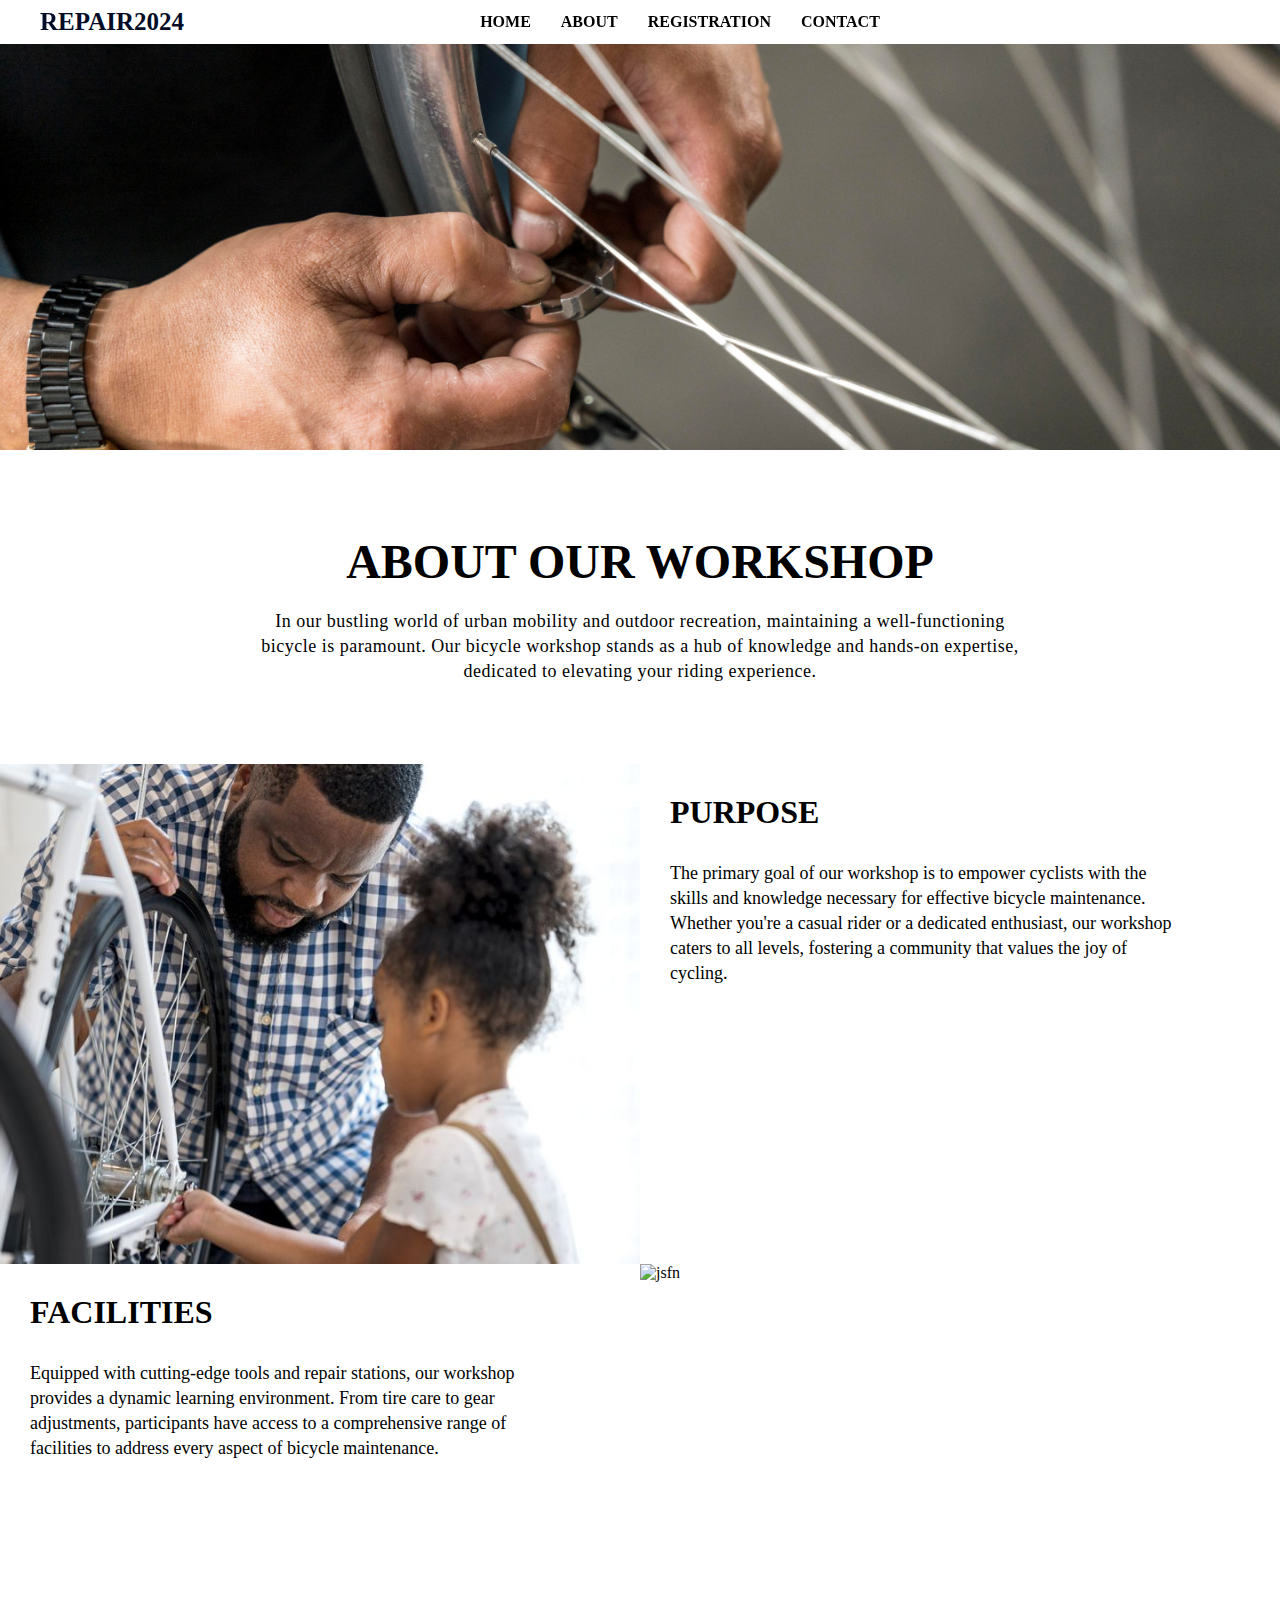
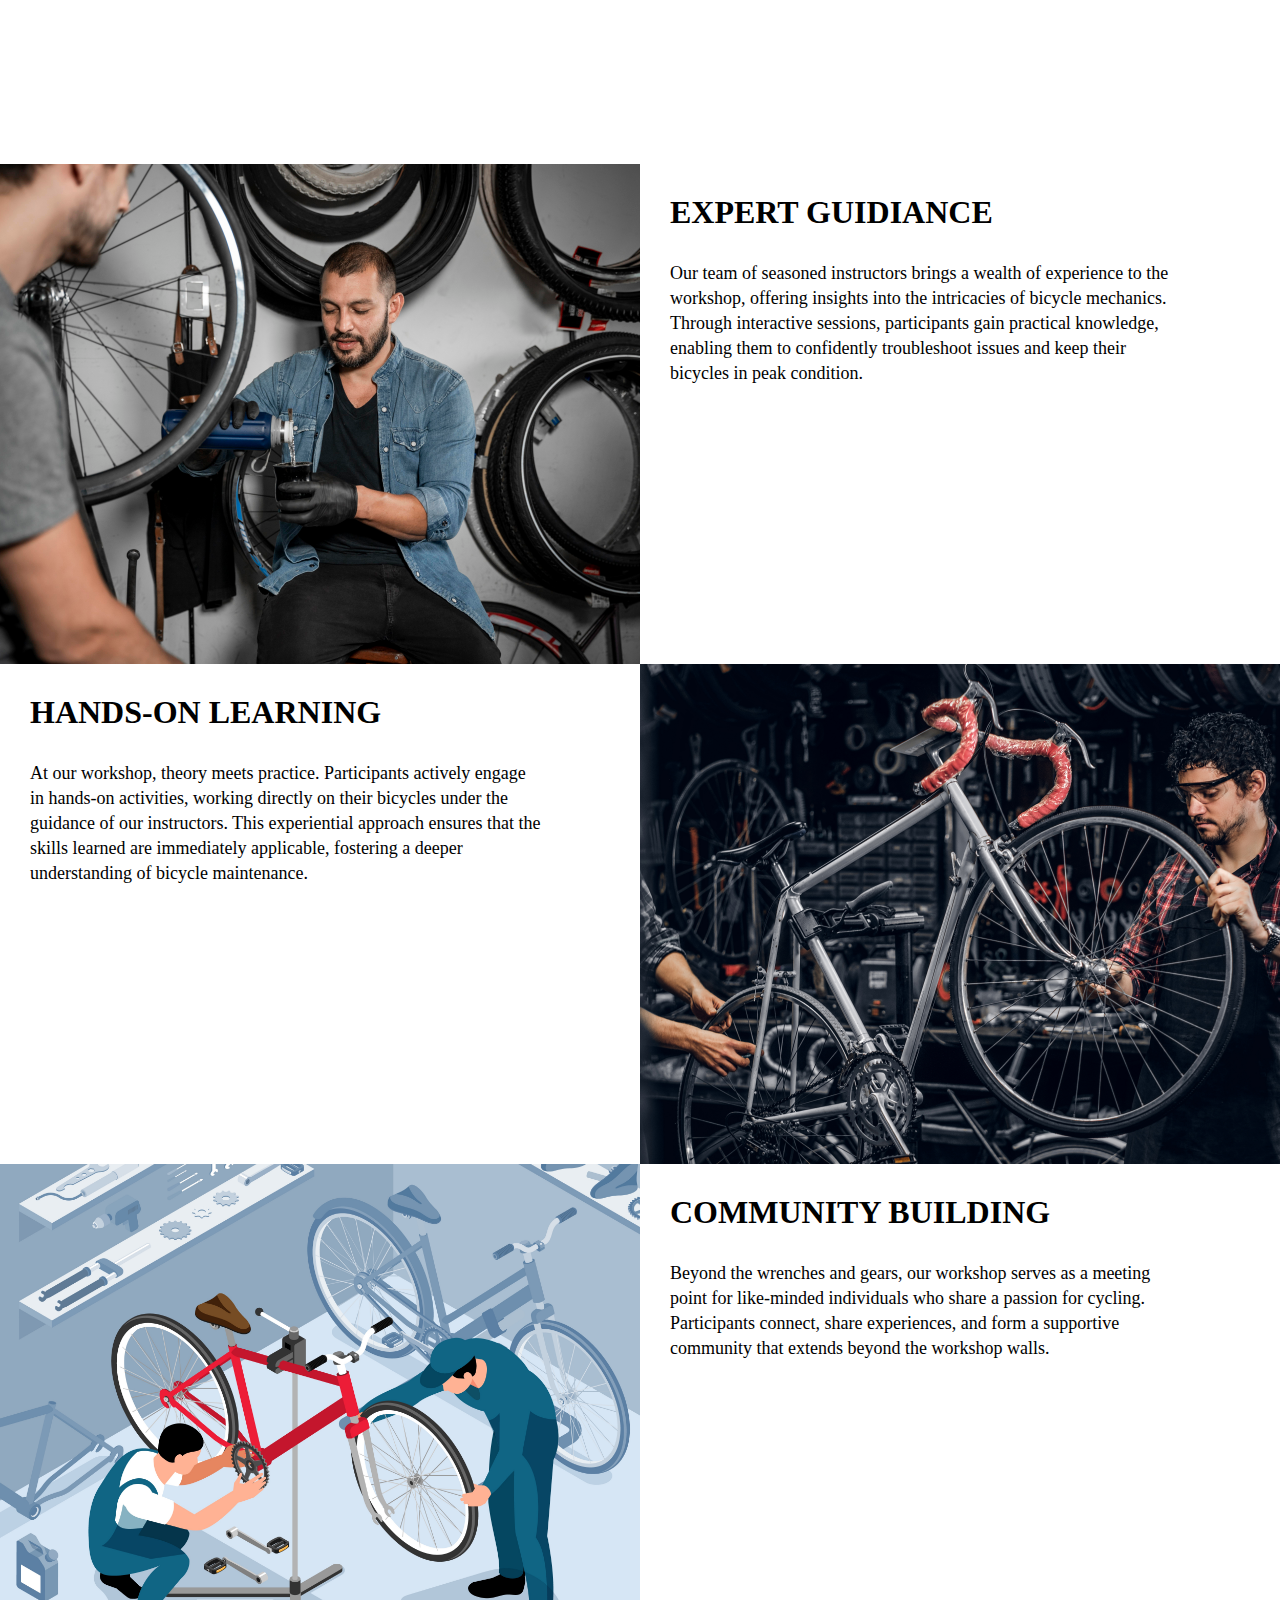
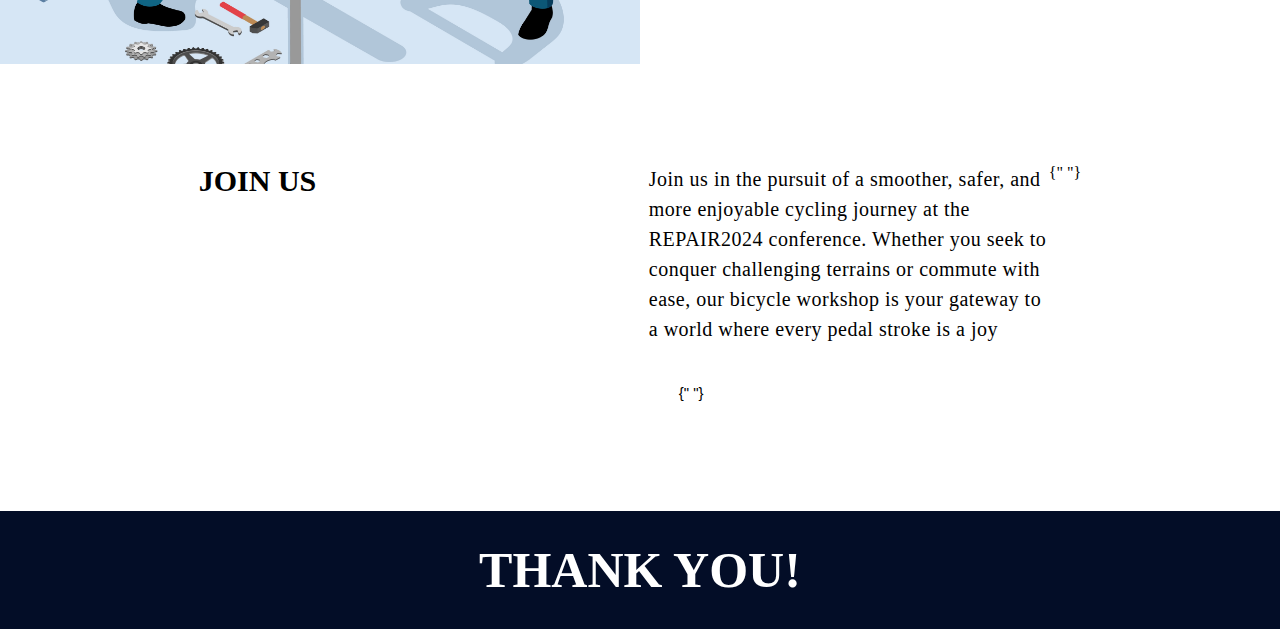
==== about.html @ 2e781964 "first commit" ====
<!DOCTYPE html>
<html lang="en">
  <head>
    <meta
      name="viewport"
      content="width=device-width, initial-scale=1, maximum-scale=1"
    />
    <title>BabzFashion</title>

    <link rel="stylesheet" href="about.css" />
    <link rel="stylesheet" href="style.css" />

    <link
      rel="stylesheet"
      href="https://cdnjs.cloudflare.com/ajax/libs/font-awesome/6.2.0/css/all.min.css"
      integrity="sha512-xh6O/CkQoPOWDdYTDqeRdPCVd1SpvCA9XXcUnZS2FmJNp1coAFzvtCN9BmamE+4aHK8yyUHUSCcJHgXloTyT2A=="
      crossorigin="anonymous"
      referrerpolicy="no-referrer"
    />
  </head>
  <body>
    <!-- Design a page with general information, description and images for the organized workkshop
   and its facilities -->
    <div class="about">
      <div class="navbar">
        <div id="titleTab">
          <h3 id="brand-name"><span id="letterB">R</span>EPAIR2024</h3>
          <i id="crown" class="fa-solid fa-screwdriver-wrench"></i>
        </div>

        <ul id="navbar">
          <li><a href="index.html" id="linkTag"> Home </a></li>
          <li><a href="about.html" id="linkTag"> About </a></li>
          <li><a  id="linkTag"> Registration </a></li>
          <li><a id="linkTag"> Contact </a></li>
        </ul>

        <div id="navigation">
          <i id="bars" class="fa-solid fa-bars"></i>
          <i id="bicycle" class="fa-solid fa-bicycle"></i>
        </div>
      </div>

      <div class="firstSession">
        <img
          class="firstImage"
          src="images/new images/close-up-bike-creation-workshop.jpg"
          alt="rfa"
        />

        <div class="infoNoteContainer">
          <div class="infoNote">
            <h3>ABOUT OUR WORKSHOP</h3>
            <p>
              In our bustling world of urban mobility and outdoor recreation,
              maintaining a well-functioning bicycle is paramount. Our bicycle
              workshop stands as a hub of knowledge and hands-on expertise,
              dedicated to elevating your riding experience.
            </p>
          </div>
        </div>

        <div class="authorsInfoSession">
          <div class="partOne">
            <img
              class="secondImage"
              src="images/new images/african-father-and-daughter-are-fixed-a-bicycle-royalty-free-image-1629299037.jpg"
              alt="jsfn"
            />
            <div class="note">
              <h3>PURPOSE</h3>
              <p>
                The primary goal of our workshop is to empower cyclists with the
                skills and knowledge necessary for effective bicycle
                maintenance. Whether you're a casual rider or a dedicated
                enthusiast, our workshop caters to all levels, fostering a
                community that values the joy of cycling.
              </p>
            </div>
          </div>

          <div class="partOne partTwo">
            <div class="note">
              <h3>FACILITIES</h3>
              <p>
                Equipped with cutting-edge tools and repair stations, our
                workshop provides a dynamic learning environment. From tire care
                to gear adjustments, participants have access to a comprehensive
                range of facilities to address every aspect of bicycle
                maintenance.
              </p>
            </div>

            <img
              class="secondImage"
              src="images//new images/mechanic-using-digital-tablet.jpg"
              alt="jsfn"
            />
          </div>

          <div class="partOne">
            <img
              class="secondImage"
              src="images/new images/man-workshop-creating-bike.jpg"
              alt="jsfn"
            />
            <div class="note">
              <h3>EXPERT GUIDIANCE</h3>
              <p>
                Our team of seasoned instructors brings a wealth of experience
                to the workshop, offering insights into the intricacies of
                bicycle mechanics. Through interactive sessions, participants
                gain practical knowledge, enabling them to confidently
                troubleshoot issues and keep their bicycles in peak condition.
              </p>
            </div>
          </div>

          <div class="partOne partTwo">
            <div class="note">
              <h3>HANDS-ON LEARNING</h3>
              <p>
                At our workshop, theory meets practice. Participants actively
                engage in hands-on activities, working directly on their
                bicycles under the guidance of our instructors. This
                experiential approach ensures that the skills learned are
                immediately applicable, fostering a deeper understanding of
                bicycle maintenance.
              </p>
            </div>

            <img
              class="secondImage"
              src="images//new images/good-teamwork-two-nice-mans-busy-bicycle-workshop-mans-are-wearing-checkered-shirts.jpg"
              alt="jsfn"
            />
          </div>

          <div class="partOne">
            <img
              class="secondImage"
              src="images/new images/2105.i105.011.S.m005.c13.isometric bicycle repair illustration.jpg"
              alt="jsfn"
            />
            <div class="note">
              <h3>COMMUNITY BUILDING</h3>
              <p>
                Beyond the wrenches and gears, our workshop serves as a meeting
                point for like-minded individuals who share a passion for
                cycling. Participants connect, share experiences, and form a
                supportive community that extends beyond the workshop walls.
              </p>
            </div>
          </div>

        </div>
      </div>

      <div class="shortNote">
        <h3>JOIN US</h3>
        <div>
          <p>
            Join us in the pursuit of a smoother, safer, and more enjoyable
            cycling journey at the REPAIR2024 conference. Whether you seek to conquer challenging terrains or
            commute with ease, our bicycle workshop is your gateway to a world
            where every pedal stroke is a joy
          </p>

          <button>
            {" "}
            <!-- <Link class="linkTag" >
            {" "}
            View Services{" "}
          </Link>{" "} -->
          </button>
        </div>
        {" "}
      </div>

      <h1 id="thankYou"> THANK YOU!</h1>


      <div class="mobileNavbar">
        <div class="logo">
          <div id="titleTab">
            <a href="index.html" id="linkTag"> 
              <h3 id="brand-name"><span id="letterB">R</span>EPAIR2024</h3>
              <i id="crown" class="fa-solid fa-screwdriver-wrench"></i>
            </a>
          </div>

          <div class="xMark">
            <i class="fa-solid fa-xmark"></i>
          </div>
        </div>
        <ul>
          <li><a href="index.html" id="linkTag"> HOME </a></li>
          <li><a href="about.html" id="linkTag"> ABOUT </a></li>
          <li>REGISTRATION</li>
          <li>CONTACT</li>
        </ul>

        <a class="callNow" href="tel:+990-384-2290" id="linkTag">
          <div>
            <i class="fa-solid fa-phone" style="color: white"></i>
          </div>
          <div class="number">
            <p>Call Now</p>
            <p>+990-384-2290</p>
          </div>
        </a>
      </div>
    </div>

    <script src="script.js"></script>
  </body>
</html>
---- about.css ----
/* Third Page */

* {
  /* box-sizing: border-box; */
}

/* :root {
  --brown: rgb(165, 91, 42);
} */

:root {
  --blue: rgb(3, 13, 39);
  /* --blue: rgb(26, 12, 56); */
}

.about  {
  overflow-x: hidden;
} 

.firstSession .firstImage {
  width: 100%;
  height: 50vh;
  object-fit: cover;
  /* margin-bottom: 300px; */
  /* position: absolute; */
  /* top: 0; */
  /* left: 0; */
  
}

.about .firstSession .infoNoteContainer {
  display: flex;
  align-items: center;
  justify-content: center;
  /* margin-top: 300px; */
}

.about .firstSession .infoNote {
  width: 60vw;
  text-align: center;
  margin: 80px 0;
  color: var(--textsColor);
}

.about .firstSession .infoNote h3 {
  font-size: 3rem;
  margin-bottom: 20px;
}

.about .firstSession .infoNote p {
  line-height: 25px;
  letter-spacing: 0.5px;
  font-size: 18px;
  font-weight: 500;
}

.about .secondImage {
  width: 50vw;
  height: 500px;
  object-fit: cover;
}

.about .authorsInfoSession .partOne {
  display: flex;
}

.about .authorsInfoSession .partOne .note {
  width: 50vw;
  height: 500px;
  color: var(--textsColor);
  background-color: var(--bgfaded);
}

.about .authorsInfoSession .partOne p {
  width: 40vw;
  margin: 30px;
  font-weight: 500;
  line-height: 25px;
  font-size: 18px;
  margin-top: 20px;
}

.about .authorsInfoSession .partOne h3 {
  width: 40vw;
  font-weight: bold;
  font-size: 2rem;
  margin: 30px;
}

.about .shortNote {
  display: flex;
  margin: 100px 50px;
  color: var(--textsColor);
  justify-content: center;
}

.about .shortNote p {
  width: 400px;
  font-size: 20px;
  margin-left: 50px;
  line-height: 30px;
  letter-spacing: 0.5px;
}

.about .shortNote h3 {
  width: 400px;
  font-size: 30px;
}

.about .shortNote button {
  padding: 10px 30px;
  background-color: var(--bg);
  border: none;
  color: var(--textsColor);
  font-size: 15px;
  border-radius: 5px;
  margin-left: 50px;
  margin-top: 30px;
}

#thankYou{
  font-size: 50px;
  text-align: center;
  width: 100%;
  color: white;
  background-color: var(--blue);
  padding: 30px 0;
}

@media (max-width: 918px) {
  .about .authorsInfoSession .partOne p {
    width: 35vw;
  }
}

@media (max-width: 818px) {
  .about .firstSession .infoNote {
    width: 90vw;
  }

  .about .authorsInfoSession .partOne {
    flex-direction: column;
  }

  .about .secondImage {
    width: 100%;
    height: 500px;
    object-fit: cover;
  }

  .about .authorsInfoSession .partOne .note {
    width: 100%;
    height: auto;
    color: var(--textsColor);
    background-color: var(--bgfaded);
  }

  .about .authorsInfoSession .partOne p {
    width: 90vw;
  }

  .about .authorsInfoSession .partOne h3 {
    width: 90vw;
    font-weight: bold;
    font-size: 2rem;
    margin: 30px;
  }

  .about .authorsInfoSession .partTwo {
    flex-direction: column-reverse;
  }

  .about .shortNote {
    flex-direction: column;
  }

  .about .shortNote p {
    width: auto;
    margin-left: 0;
    margin-top: 30px;
  }

  .about .shortNote h3 {
    width: auto;
    text-align: center;
  }

  .about .shortNote button {
    margin-left: 0;
    display: flex;
  }
}

@media (max-width: 500px) {
  .about .firstSession .infoNote h3 {
    font-size: 25px;
  }

  .about .firstSession .infoNote p {
    max-width: 90vw;
  }

  .about .shortNote p {
    text-align: center;
  }

  .about .authorsInfoSession .partOne p {
    max-width: 90vw;
    text-align: center;
    margin: 0 auto;
  }

  .about .authorsInfoSession .partOne h3 {
    width: 80vw;
    font-weight: bold;
    font-size: 2rem;
    margin: 30px;
    text-align: center;
  }
}
---- style.css ----
@import url("https://fonts.googleapis.com/css2?family=Poppins:wght@300;400;500;600;700&display=swap");

* {
  box-sizing: border-box;
  margin: 0;
  padding: 0;
  /* font-family: Poppins; */
}

/* HOME PAGE */
body {
  /* overflow-x: hidden; */
  width: 100%;
  -webkit-box-sizing: border-box;
  -moz-box-sizing: border-box;
  box-sizing: border-box;
}

:root {
  --blue: rgb(3, 13, 39);
  /* --blue: rgb(26, 12, 56); */
}

.home-page .container {
  /* background: rgb(41, 26, 26); */
  /* height: 100vh; */
  max-width: 100vw;
  background-position: center;
  background-size: cover;
  display: flex;
  justify-content: space-between;
  /* overflow-x: hidden; */
}

#cart-amount {
  background-color: white;
  color: var(--blue);
  font-weight: bold;
  width: 20px;
  /* height: 25px; */
  display: flex;
  justify-content: center;
  align-items: center;
  border-radius: 100%;
  position: fixed;
  z-index: 20000;
  top: 26px;
  right: 65px;
}

.navbar {
  position: fixed;
  width: 100%;
  padding: 5px 40px;
  display: flex;
  justify-content: space-between;
  align-items: center;
  background-color: white;
  z-index: 100;
}

.navbar.sticky {
  box-shadow: 0 4px 8px 0 rgba(0, 0, 0, 0.2), 0 6px 20px 0 rgba(0, 0, 0, 0.19);
}

#navbar {
  /* padding: 15px; */
  /* background-color: black; */
  /* width: 100%; */
}

.navbar #titleTab {
  position: relative;
}

.navbar #crown {
  position: absolute;
  /* transform: translateY(-58px); */
  color: var(--blue);
  z-index: 800;
  top: -13px;
}

.navbar #brand-name {
  color: var(--blue);
  font-size: 25px;
  z-index: 400;
}

#bars {
  margin-right: -25px;
  font-size: 25px;
  color: black;
  z-index: 900;
  display: none;
}

li {
  list-style: none;
  display: inline-block;
  padding: 0 7px;
}

li a {
  text-decoration: none;
  text-transform: uppercase;
  color: var(--blue);
  font-weight: bold;
}

#navbar {
  position: absolute;
  display: flex;
  align-items: center;
  justify-content: center;
  width: 100vw;
  padding: 15px 0;
}

#navbar li {
  padding: 0 15px;
}

.brand-info {
  margin-top: 150px;
  position: absolute;
  padding: 0 40px;
}

.brand-info #bicycle {
  display: none;
}

.brand-info-text {
  margin-top: 70px;
  max-width: 30vw;
}

.brand-info-text p {
  color: var(--blue);
}

.brand-info-text h1 {
  font-size: 60px;
  color: var(--blue);
  text-shadow: 1px 1px 2px #000000;
}

#image {
  position: absolute;
  right: 0px;
  bottom: 0px;

  width: 600px;
  height: 100%;
  object-fit: cover;
}

#cart,
#bars {
  color: var(--blue);
  padding: 25px;
}

#navigation #bicycle {
  padding: 15px;
  font-size: 30px;
}

#letterB {
  position: relative;
}

#times {
  display: none;
  color: var(--blue);
  font-size: 25px;
}

#cart-added {
  position: fixed;
  top: 150px;
  right: -30vw;
  background-color: white;
  width: 300px;
  box-shadow: 0 4px 8px 0 rgba(0, 0, 0, 0.2), 0 6px 20px 0 rgba(0, 0, 0, 0.19);
  transition: 1s ease-in;
}

#cart-added.active {
  right: 10px;
  transition: 0.2s;
}

#cart-added.active.remove {
  right: -30vw;
}
#cart-added #item-added {
  display: flex;
  padding: 25px 60px;
}

#check-icon {
  color: green;
  margin-right: 15px;
}

#cart-added #hr {
  width: 0;
  height: 5px;
  background-color: green;
  padding: 0;
  transition: 0.3s ease;
}

#cart-added #hr.active {
  width: 300px;
}

.mobileNavbar {
  /* position: absolute;
    bottom: 100px; */
  display: none;
}

.hi {
  margin-top: 100px;
}

#linkTag{
  text-decoration: none;
  color: unset;
}
/* HOME PAGE */
@media (max-width: 1000px) {
  .brand-info-text h1 {
    font-size: 50px;
  }

  #image {
       width: 60%;
    /* height: 50%; */
    object-fit: cover;
  }
}

@media (max-width: 860px) {
  #navbar {
    display: none;
  }

  #image {
    position: absolute;
    right: 0px;
    bottom: 0px;

    width: 100%;
    height: 50%;
    object-fit: cover;
  }

  .brand-info {
    margin-top: 150px;
    position: absolute;
    padding: 0 40px;
    text-align: center;
  }

  .brand-info #bicycle {
    display: block;
    font-size: 30px;
    margin-bottom: 10px;
  }

  .brand-info-text {
    max-width: 100%;
    margin-top: 0px;
  }
  
  .brand-info-text p {
    color: var(--blue);
  }

  .brand-info-text h1 {
    font-size: 35px;
    color: var(--blue);
    text-shadow: 1px 1px 2px #000000;
  }

  /*  */

  .mobileNavbar {
    display: block;
    background-color: rgb(3, 13, 39);
    position: fixed;
    z-index: 1000;
    height: 100vh;
    top: 0;
    width: 300px;
    transform: translateX(-300px);
    transition: ease-in-out 0.5s;
    padding-left: 20px;
  }

  #bars {
    display: block;
    cursor: pointer;
  }

  #navigation #bicycle {
    display: none;
  }

  .mobileNavbar.active {
    /* display: block; */
    transform: translateX(0);
  }

  .mobileNavbar .logo {
    display: flex;
    justify-content: space-between;
    align-items: center;
  }

  .mobileNavbar .xMark {
    font-size: 30px;
    color: white;
    transform: translateY(24px);
    margin-right: 15px;
    cursor: pointer;
  }

  .mobileNavbar #titleTab {
    position: relative;
    margin-top: 50px;
  }

  .mobileNavbar #crown {
    position: absolute;
    /* transform: translateY(-58px); */
    color: white;
    z-index: 800;
    top: -15px;
  }

  .mobileNavbar #brand-name {
    color: white;
    font-size: 25px;
    z-index: 400;
  }

  .mobileNavbar li {
    font-weight: bold;
    color: white;
    margin-top: 50px;
    letter-spacing: 0.5px;
    width: 230px;
    position: relative;
    cursor: pointer;
    transition: ease-in 0.5s;
  }

  .mobileNavbar li:hover {
    color: rgb(177, 142, 67);
  }

  /* .mobileNavbar li:hover {
    color: var(--creamish);
  } */

  .mobileNavbar ul {
    list-style: none;
    display: flex;
    flex-direction: column;
    align-items: flex-start;
    justify-content: left;
    margin-top: 50px;
  }

  .mobileNavbar .callNow {
    display: flex;
    align-items: center;
    /* margin-left: 30px; */
    margin-top: 50px;
  }

  .mobileNavbar .callNow .number {
    margin: 0 10px;
    color: white;
  }

  .mobileNavbar .number p:last-of-type {
    color: white;
    transition: ease-in-out 0.5s;
  }
}
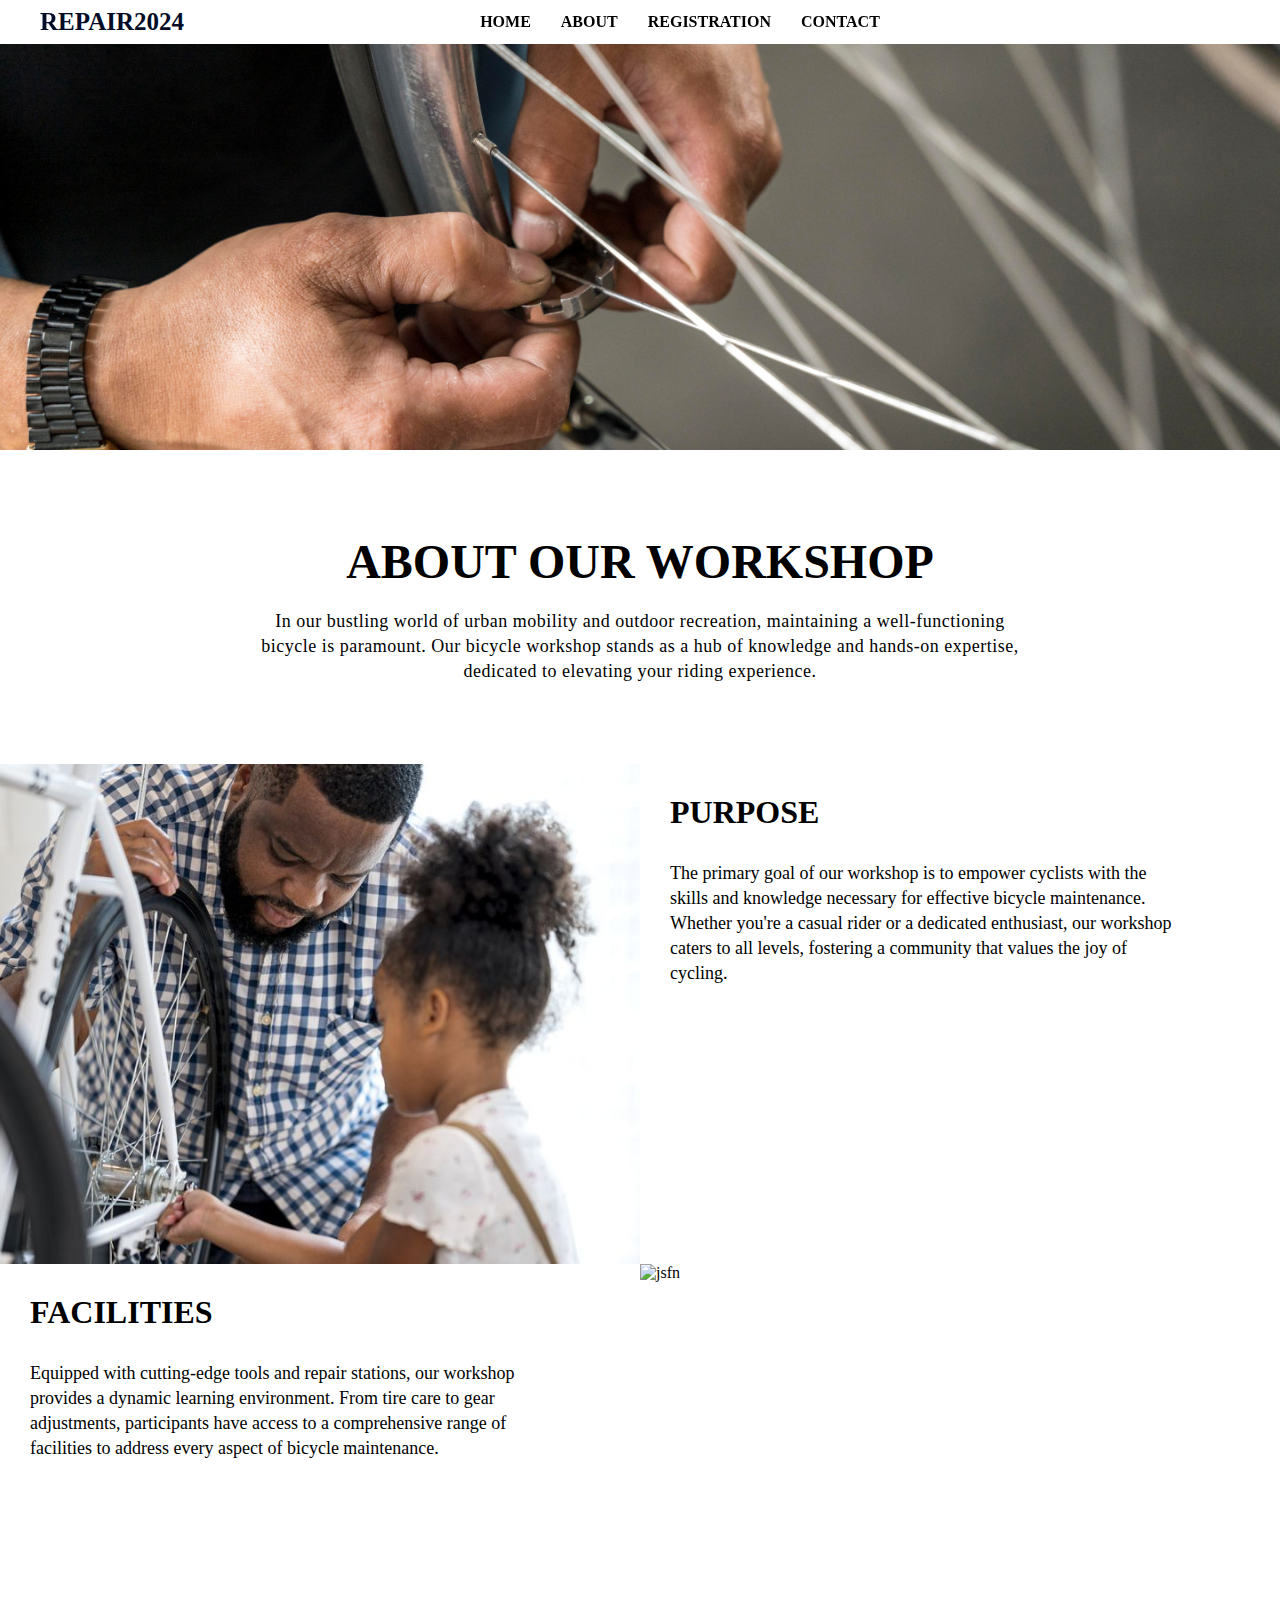
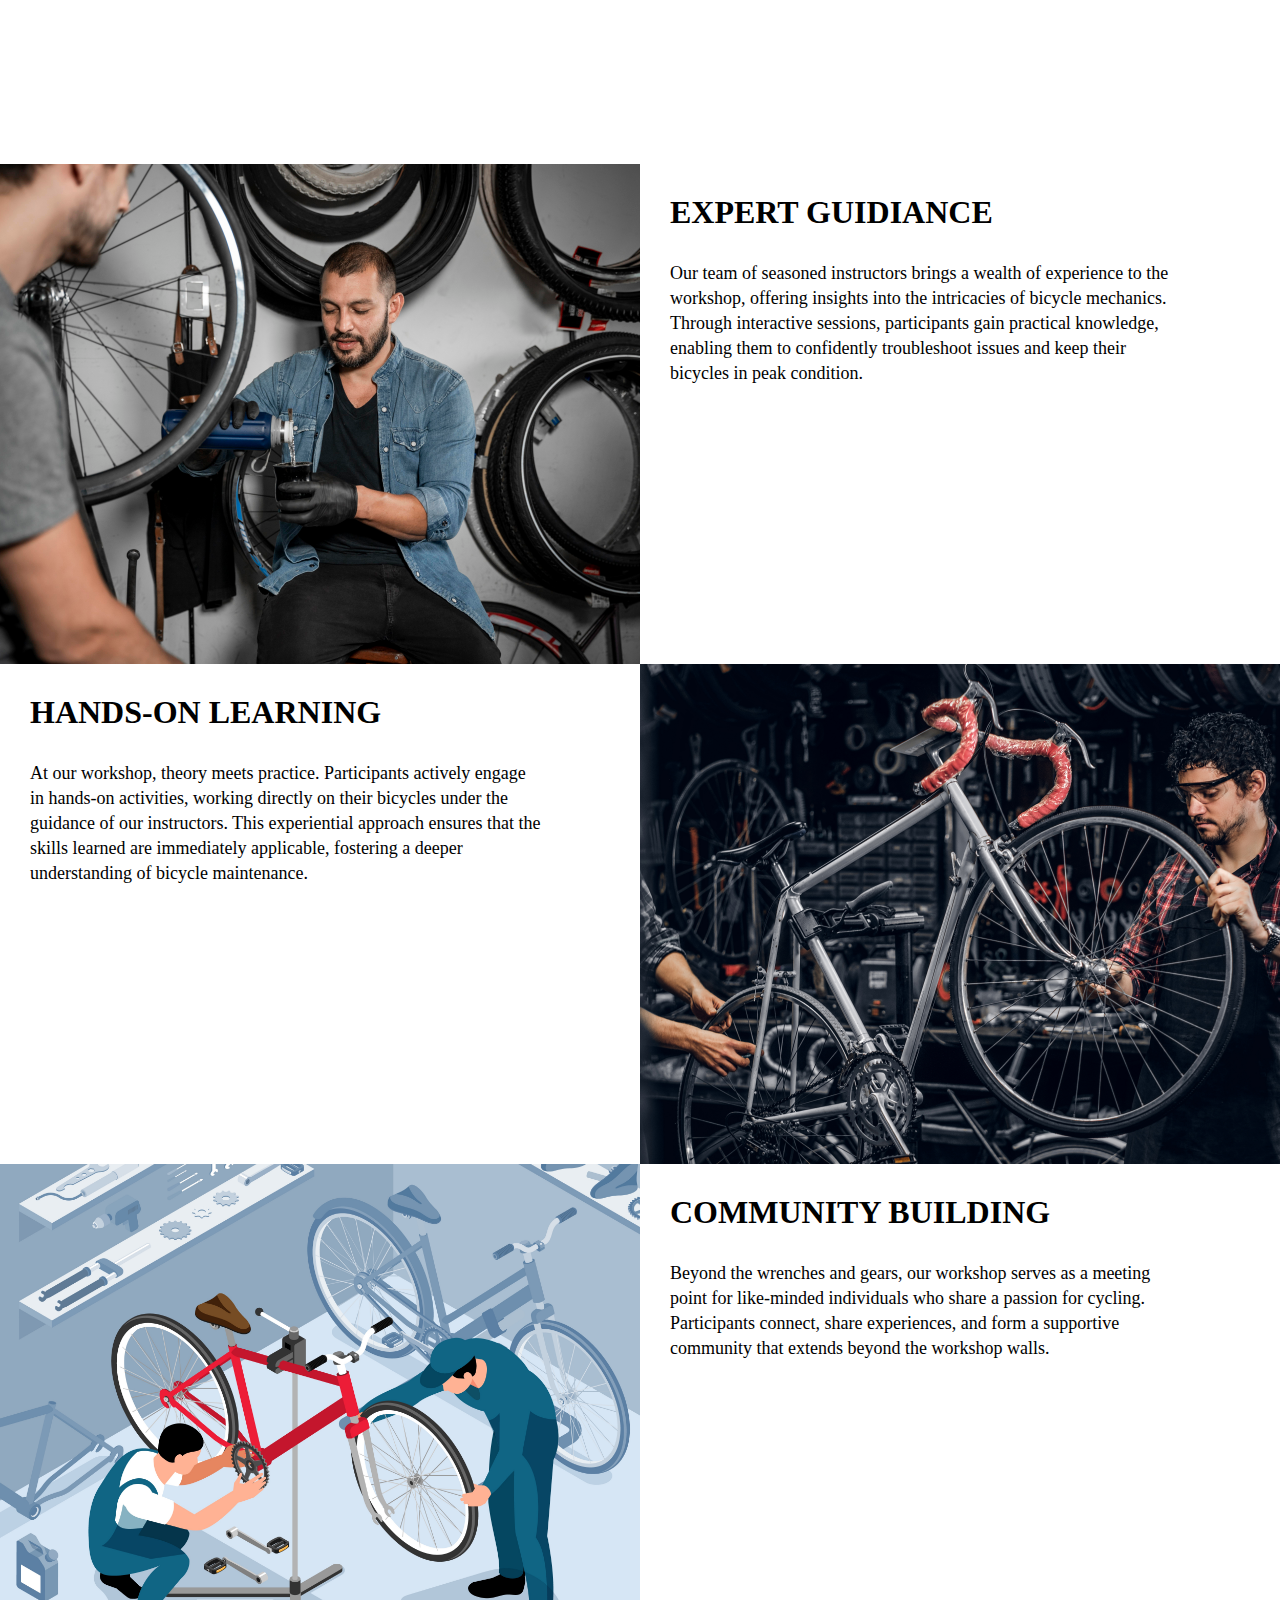
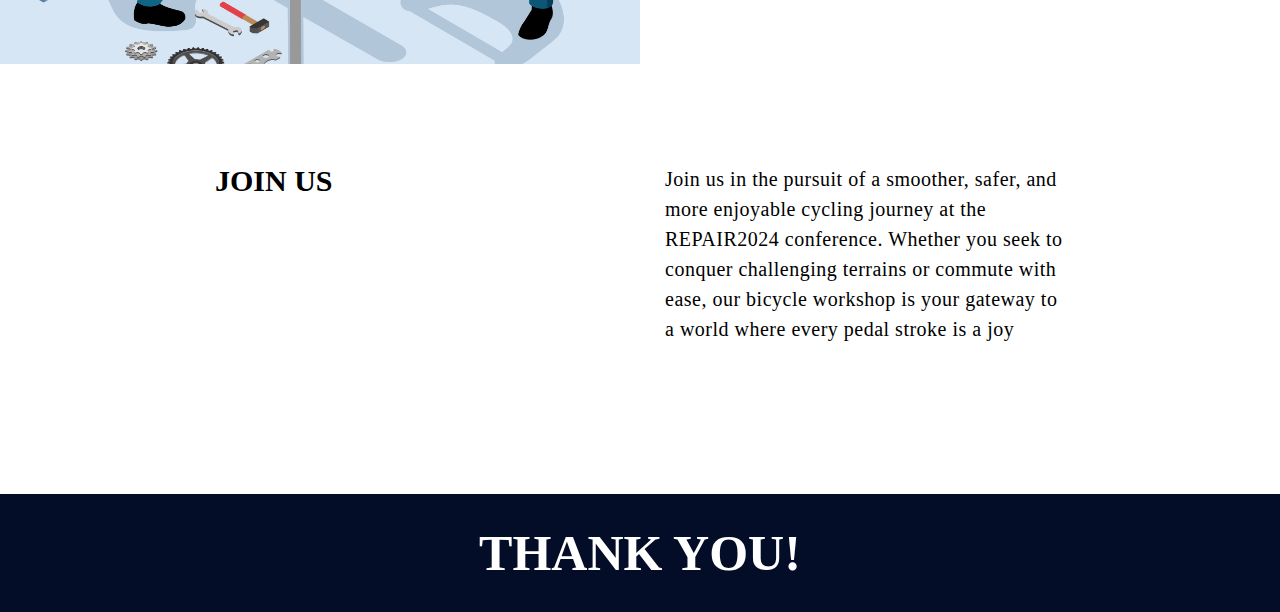
==== commit 5c7bc39a: "corrected the responsiveness" ====
--- a/about.html
+++ b/about.html
@@ -167,14 +167,12 @@
           </p>
 
           <button>
-            {" "}
             <!-- <Link class="linkTag" >
             {" "}
             View Services{" "}
           </Link>{" "} -->
           </button>
         </div>
-        {" "}
       </div>
 
       <h1 id="thankYou"> THANK YOU!</h1>
--- a/style.css
+++ b/style.css
@@ -255,7 +255,7 @@
     bottom: 0px;
 
     width: 100%;
-    height: 50%;
+    height: 40%;
     object-fit: cover;
   }
 
@@ -333,6 +333,7 @@
   .mobileNavbar #titleTab {
     position: relative;
     margin-top: 50px;
+    /* left: -35px; */
   }
 
   .mobileNavbar #crown {
@@ -394,3 +395,15 @@
     transition: ease-in-out 0.5s;
   }
 }
+
+
+@media (max-height: 700px) {
+
+  .brand-info {
+    margin-top: 110px;
+    position: absolute;
+    padding: 0 40px;
+  }
+
+
+}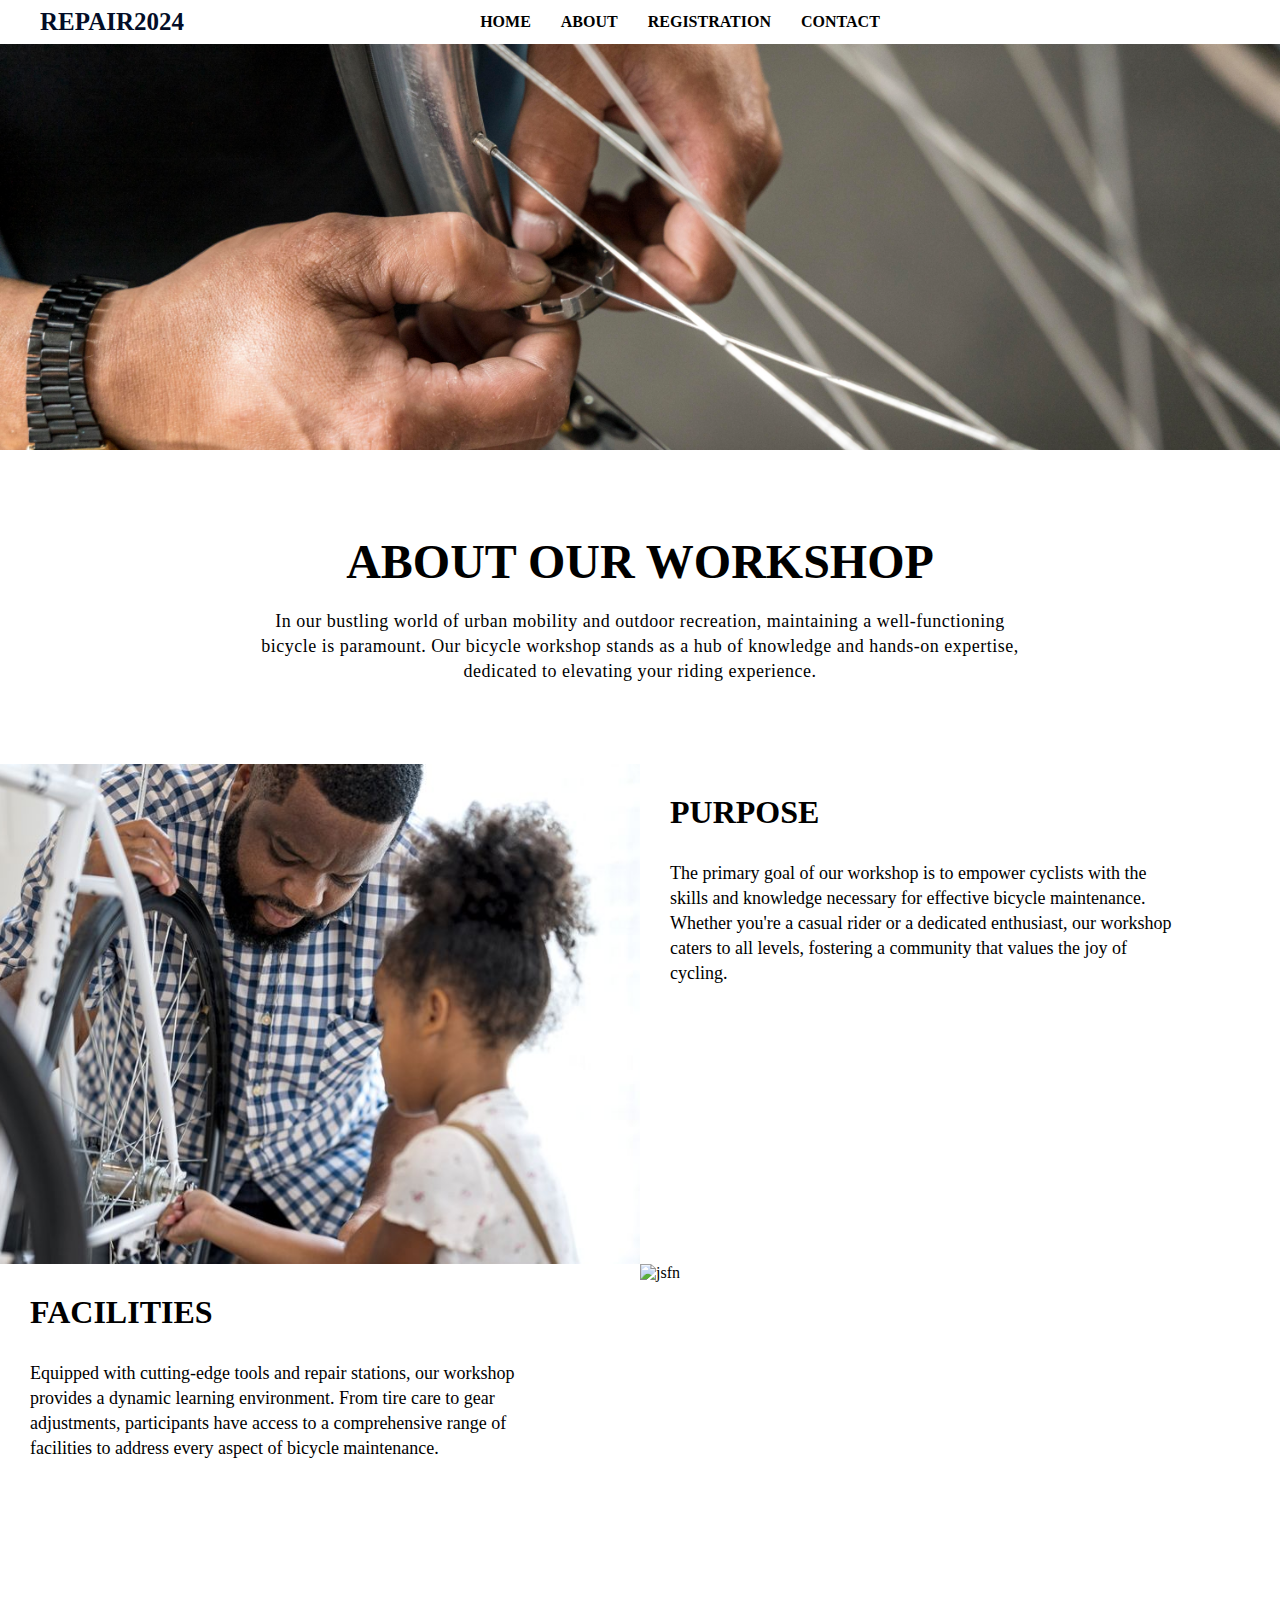
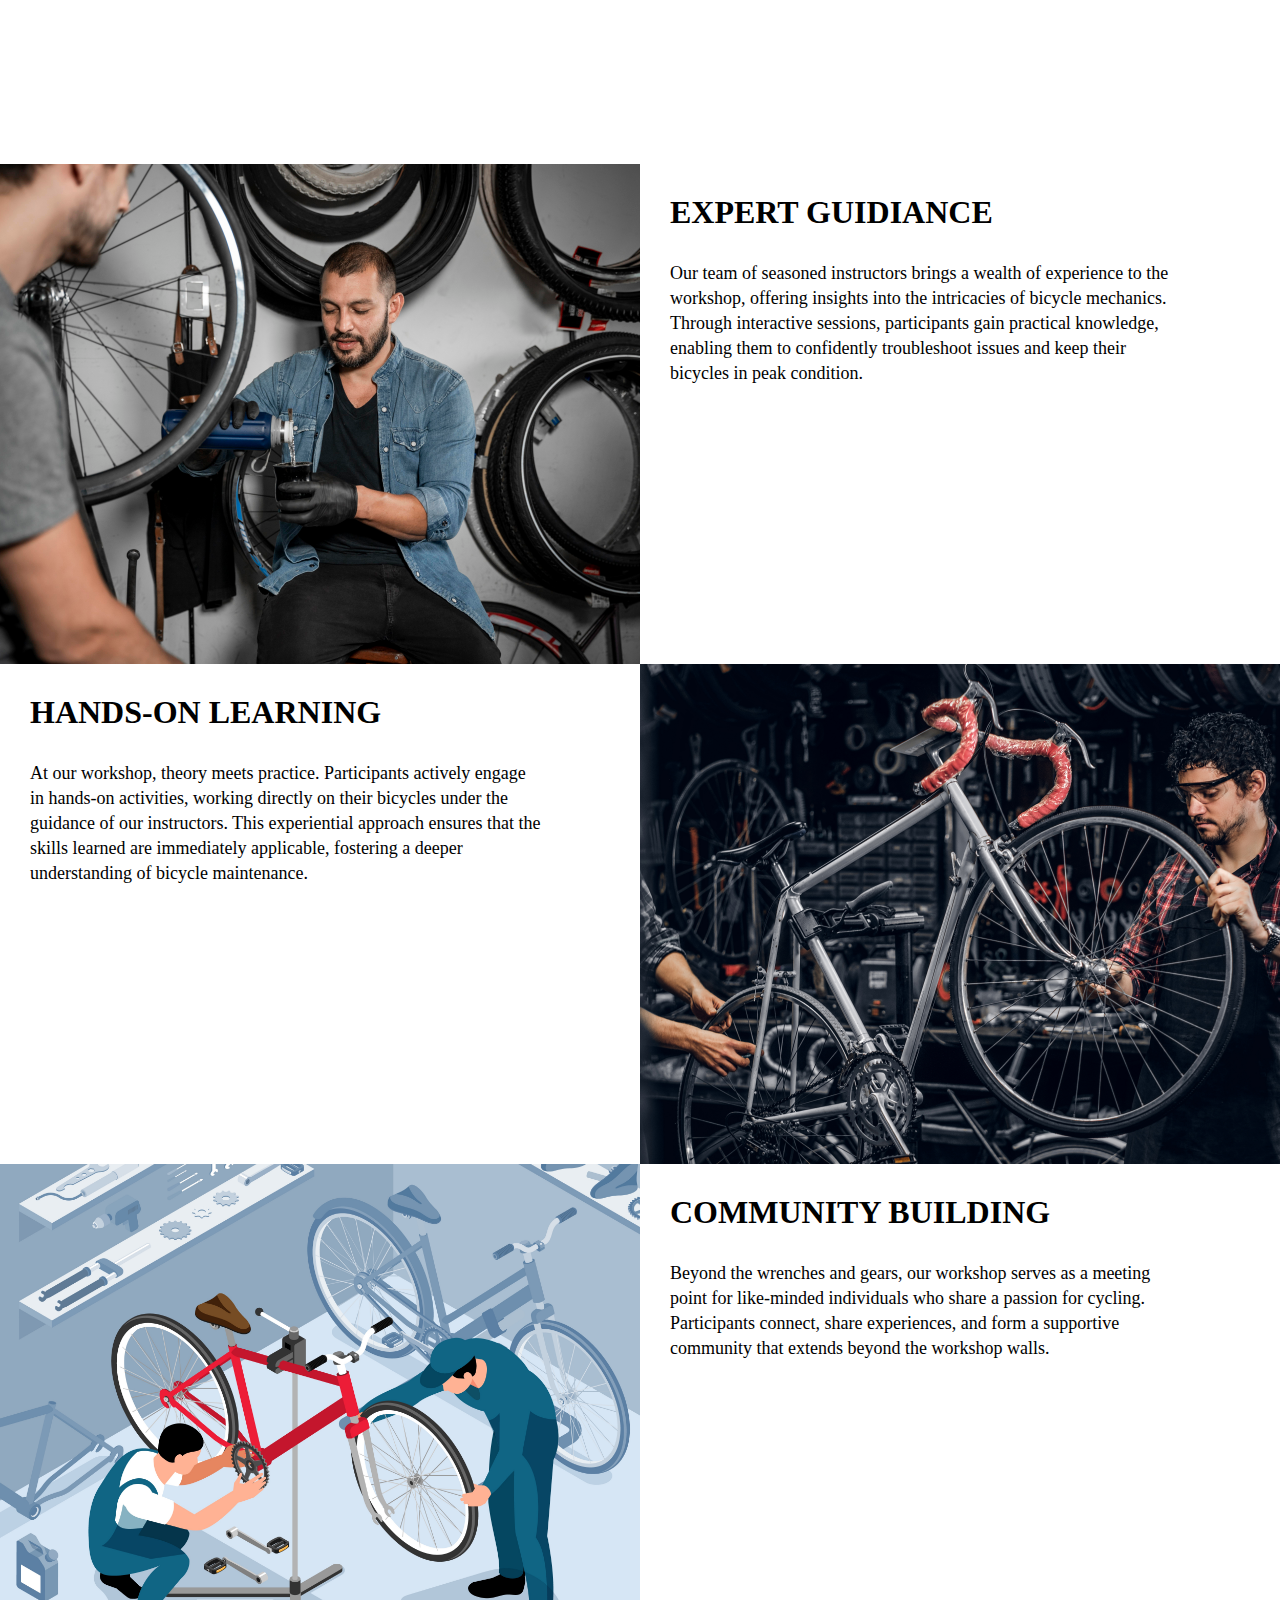
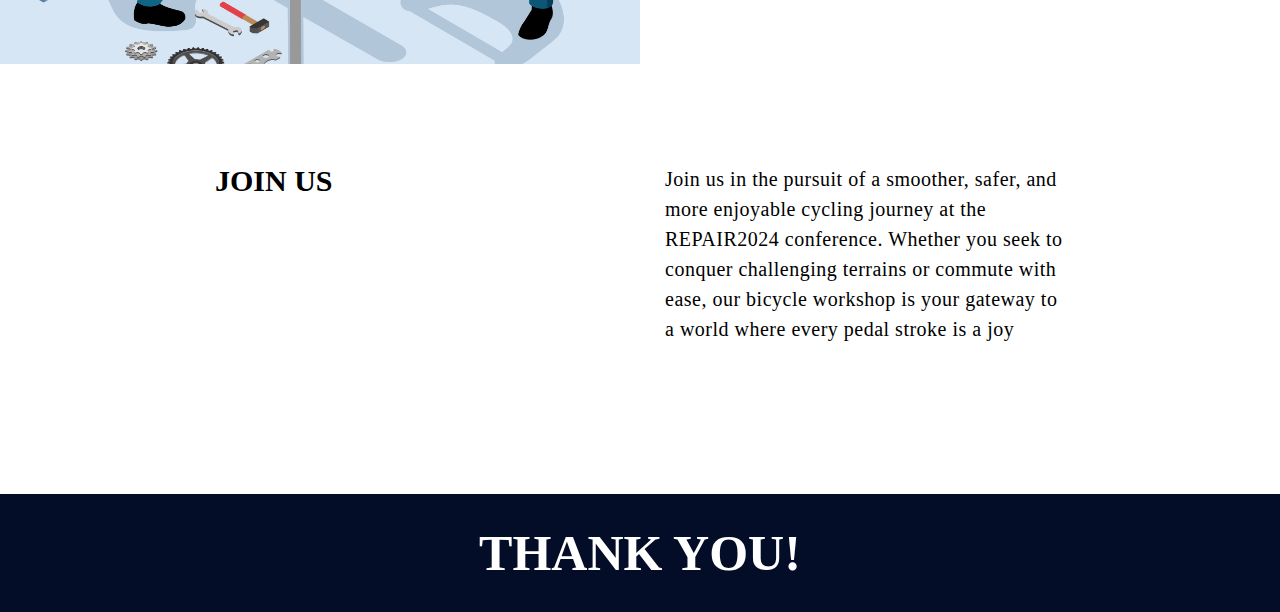
==== commit e724cb63: "couple variable name adjustments" ====
--- a/about.html
+++ b/about.html
@@ -5,7 +5,7 @@
       name="viewport"
       content="width=device-width, initial-scale=1, maximum-scale=1"
     />
-    <title>BabzFashion</title>
+    <title>ABOUT</title>
 
     <link rel="stylesheet" href="about.css" />
     <link rel="stylesheet" href="style.css" />
@@ -24,15 +24,15 @@
     <div class="about">
       <div class="navbar">
         <div id="titleTab">
-          <h3 id="brand-name"><span id="letterB">R</span>EPAIR2024</h3>
-          <i id="crown" class="fa-solid fa-screwdriver-wrench"></i>
+          <h3 id="conference-name"><span id="letterB">R</span>EPAIR2024</h3>
+          <i id="tool" class="fa-solid fa-screwdriver-wrench"></i>
         </div>
 
         <ul id="navbar">
           <li><a href="index.html" id="linkTag"> Home </a></li>
           <li><a href="about.html" id="linkTag"> About </a></li>
-          <li><a  id="linkTag"> Registration </a></li>
-          <li><a id="linkTag"> Contact </a></li>
+          <li><a href="registration.html"  id="linkTag" > Registration </a></li>
+          <li><a href="contactpage.html" id="linkTag"> Contact </a></li>
         </ul>
 
         <div id="navigation">
@@ -93,7 +93,7 @@
 
             <img
               class="secondImage"
-              src="images//new images/mechanic-using-digital-tablet.jpg"
+              src="images/new images/mechanic-using-digital-tablet.jpg"
               alt="jsfn"
             />
           </div>
@@ -131,7 +131,7 @@
 
             <img
               class="secondImage"
-              src="images//new images/good-teamwork-two-nice-mans-busy-bicycle-workshop-mans-are-wearing-checkered-shirts.jpg"
+              src="images/new images/good-teamwork-two-nice-mans-busy-bicycle-workshop-mans-are-wearing-checkered-shirts.jpg"
               alt="jsfn"
             />
           </div>
@@ -182,8 +182,8 @@
         <div class="logo">
           <div id="titleTab">
             <a href="index.html" id="linkTag"> 
-              <h3 id="brand-name"><span id="letterB">R</span>EPAIR2024</h3>
-              <i id="crown" class="fa-solid fa-screwdriver-wrench"></i>
+              <h3 id="conference-name"><span id="letterB">R</span>EPAIR2024</h3>
+              <i id="tool" class="fa-solid fa-screwdriver-wrench"></i>
             </a>
           </div>
 
@@ -194,8 +194,8 @@
         <ul>
           <li><a href="index.html" id="linkTag"> HOME </a></li>
           <li><a href="about.html" id="linkTag"> ABOUT </a></li>
-          <li>REGISTRATION</li>
-          <li>CONTACT</li>
+          <li><a href="registration.html" id="linkTag"> REGISTRATION </a></li>
+          <li><a href="contactpage.html" id="linkTag"> CONTACT </a></li>
         </ul>
 
         <a class="callNow" href="tel:+990-384-2290" id="linkTag">
--- a/about.css
+++ b/about.css
@@ -1,16 +1,8 @@
 /* Third Page */
 
-* {
-  /* box-sizing: border-box; */
-}
-
-/* :root {
-  --brown: rgb(165, 91, 42);
-} */
 
 :root {
   --blue: rgb(3, 13, 39);
-  /* --blue: rgb(26, 12, 56); */
 }
 
 .about  {
@@ -21,18 +13,12 @@
   width: 100%;
   height: 50vh;
   object-fit: cover;
-  /* margin-bottom: 300px; */
-  /* position: absolute; */
-  /* top: 0; */
-  /* left: 0; */
-  
 }
 
 .about .firstSession .infoNoteContainer {
   display: flex;
   align-items: center;
   justify-content: center;
-  /* margin-top: 300px; */
 }
 
 .about .firstSession .infoNote {
@@ -192,6 +178,31 @@
 }
 
 @media (max-width: 500px) {
+
+  .about .firstSession .infoNote {
+    /* width: 60vw; */
+    /* text-align: center; */
+    margin-bottom: 20px ;
+    margin-top: 80px;
+    /* color: var(--textsColor); */
+  }
+  
+  .about .firstSession .infoNote h3 {
+    /* font-size: 3rem; */
+    margin-bottom: 0px;
+  }
+  
+  /* .about .firstSession .infoNote p {
+    line-height: 25px;
+    letter-spacing: 0.5px;
+    font-size: 18px;
+    font-weight: 500;
+  } */
+
+  .firstSession .firstImage {
+    height: 40vh;
+  }
+
   .about .firstSession .infoNote h3 {
     font-size: 25px;
   }
@@ -217,5 +228,9 @@
     margin: 30px;
     text-align: center;
   }
-}
-
+
+  .secondImage{
+    margin: 25px 0;
+  }
+}
+
--- a/style.css
+++ b/style.css
@@ -4,12 +4,10 @@
   box-sizing: border-box;
   margin: 0;
   padding: 0;
-  /* font-family: Poppins; */
 }
 
 /* HOME PAGE */
 body {
-  /* overflow-x: hidden; */
   width: 100%;
   -webkit-box-sizing: border-box;
   -moz-box-sizing: border-box;
@@ -18,34 +16,14 @@
 
 :root {
   --blue: rgb(3, 13, 39);
-  /* --blue: rgb(26, 12, 56); */
 }
 
 .home-page .container {
-  /* background: rgb(41, 26, 26); */
-  /* height: 100vh; */
   max-width: 100vw;
   background-position: center;
   background-size: cover;
   display: flex;
   justify-content: space-between;
-  /* overflow-x: hidden; */
-}
-
-#cart-amount {
-  background-color: white;
-  color: var(--blue);
-  font-weight: bold;
-  width: 20px;
-  /* height: 25px; */
-  display: flex;
-  justify-content: center;
-  align-items: center;
-  border-radius: 100%;
-  position: fixed;
-  z-index: 20000;
-  top: 26px;
-  right: 65px;
 }
 
 .navbar {
@@ -63,25 +41,18 @@
   box-shadow: 0 4px 8px 0 rgba(0, 0, 0, 0.2), 0 6px 20px 0 rgba(0, 0, 0, 0.19);
 }
 
-#navbar {
-  /* padding: 15px; */
-  /* background-color: black; */
-  /* width: 100%; */
-}
-
 .navbar #titleTab {
   position: relative;
 }
 
-.navbar #crown {
+.navbar #tool {
   position: absolute;
-  /* transform: translateY(-58px); */
   color: var(--blue);
   z-index: 800;
   top: -13px;
 }
 
-.navbar #brand-name {
+.navbar #conference-name {
   color: var(--blue);
   font-size: 25px;
   z-index: 400;
@@ -121,26 +92,26 @@
   padding: 0 15px;
 }
 
-.brand-info {
+.conference-info {
   margin-top: 150px;
   position: absolute;
   padding: 0 40px;
 }
 
-.brand-info #bicycle {
+.conference-info #bicycle {
   display: none;
 }
 
-.brand-info-text {
+.conference-info-text {
   margin-top: 70px;
   max-width: 30vw;
 }
 
-.brand-info-text p {
-  color: var(--blue);
-}
-
-.brand-info-text h1 {
+.conference-info-text p {
+  color: var(--blue);
+}
+
+.conference-info-text h1 {
   font-size: 60px;
   color: var(--blue);
   text-shadow: 1px 1px 2px #000000;
@@ -156,7 +127,6 @@
   object-fit: cover;
 }
 
-#cart,
 #bars {
   color: var(--blue);
   padding: 25px;
@@ -167,7 +137,7 @@
   font-size: 30px;
 }
 
-#letterB {
+#firstLetter {
   position: relative;
 }
 
@@ -177,55 +147,11 @@
   font-size: 25px;
 }
 
-#cart-added {
-  position: fixed;
-  top: 150px;
-  right: -30vw;
-  background-color: white;
-  width: 300px;
-  box-shadow: 0 4px 8px 0 rgba(0, 0, 0, 0.2), 0 6px 20px 0 rgba(0, 0, 0, 0.19);
-  transition: 1s ease-in;
-}
-
-#cart-added.active {
-  right: 10px;
-  transition: 0.2s;
-}
-
-#cart-added.active.remove {
-  right: -30vw;
-}
-#cart-added #item-added {
-  display: flex;
-  padding: 25px 60px;
-}
-
-#check-icon {
-  color: green;
-  margin-right: 15px;
-}
-
-#cart-added #hr {
-  width: 0;
-  height: 5px;
-  background-color: green;
-  padding: 0;
-  transition: 0.3s ease;
-}
-
-#cart-added #hr.active {
-  width: 300px;
-}
-
 .mobileNavbar {
-  /* position: absolute;
-    bottom: 100px; */
   display: none;
 }
 
-.hi {
-  margin-top: 100px;
-}
+
 
 #linkTag{
   text-decoration: none;
@@ -233,7 +159,7 @@
 }
 /* HOME PAGE */
 @media (max-width: 1000px) {
-  .brand-info-text h1 {
+  .conference-info-text h1 {
     font-size: 50px;
   }
 
@@ -259,29 +185,29 @@
     object-fit: cover;
   }
 
-  .brand-info {
+  .conference-info {
     margin-top: 150px;
     position: absolute;
     padding: 0 40px;
     text-align: center;
   }
 
-  .brand-info #bicycle {
+  .conference-info #bicycle {
     display: block;
     font-size: 30px;
     margin-bottom: 10px;
   }
 
-  .brand-info-text {
+  .conference-info-text {
     max-width: 100%;
     margin-top: 0px;
   }
   
-  .brand-info-text p {
+  .conference-info-text p {
     color: var(--blue);
   }
 
-  .brand-info-text h1 {
+  .conference-info-text h1 {
     font-size: 35px;
     color: var(--blue);
     text-shadow: 1px 1px 2px #000000;
@@ -336,7 +262,7 @@
     /* left: -35px; */
   }
 
-  .mobileNavbar #crown {
+  .mobileNavbar #tool {
     position: absolute;
     /* transform: translateY(-58px); */
     color: white;
@@ -344,7 +270,7 @@
     top: -15px;
   }
 
-  .mobileNavbar #brand-name {
+  .mobileNavbar #conference-name {
     color: white;
     font-size: 25px;
     z-index: 400;
@@ -399,7 +325,7 @@
 
 @media (max-height: 700px) {
 
-  .brand-info {
+  .conference-info {
     margin-top: 110px;
     position: absolute;
     padding: 0 40px;
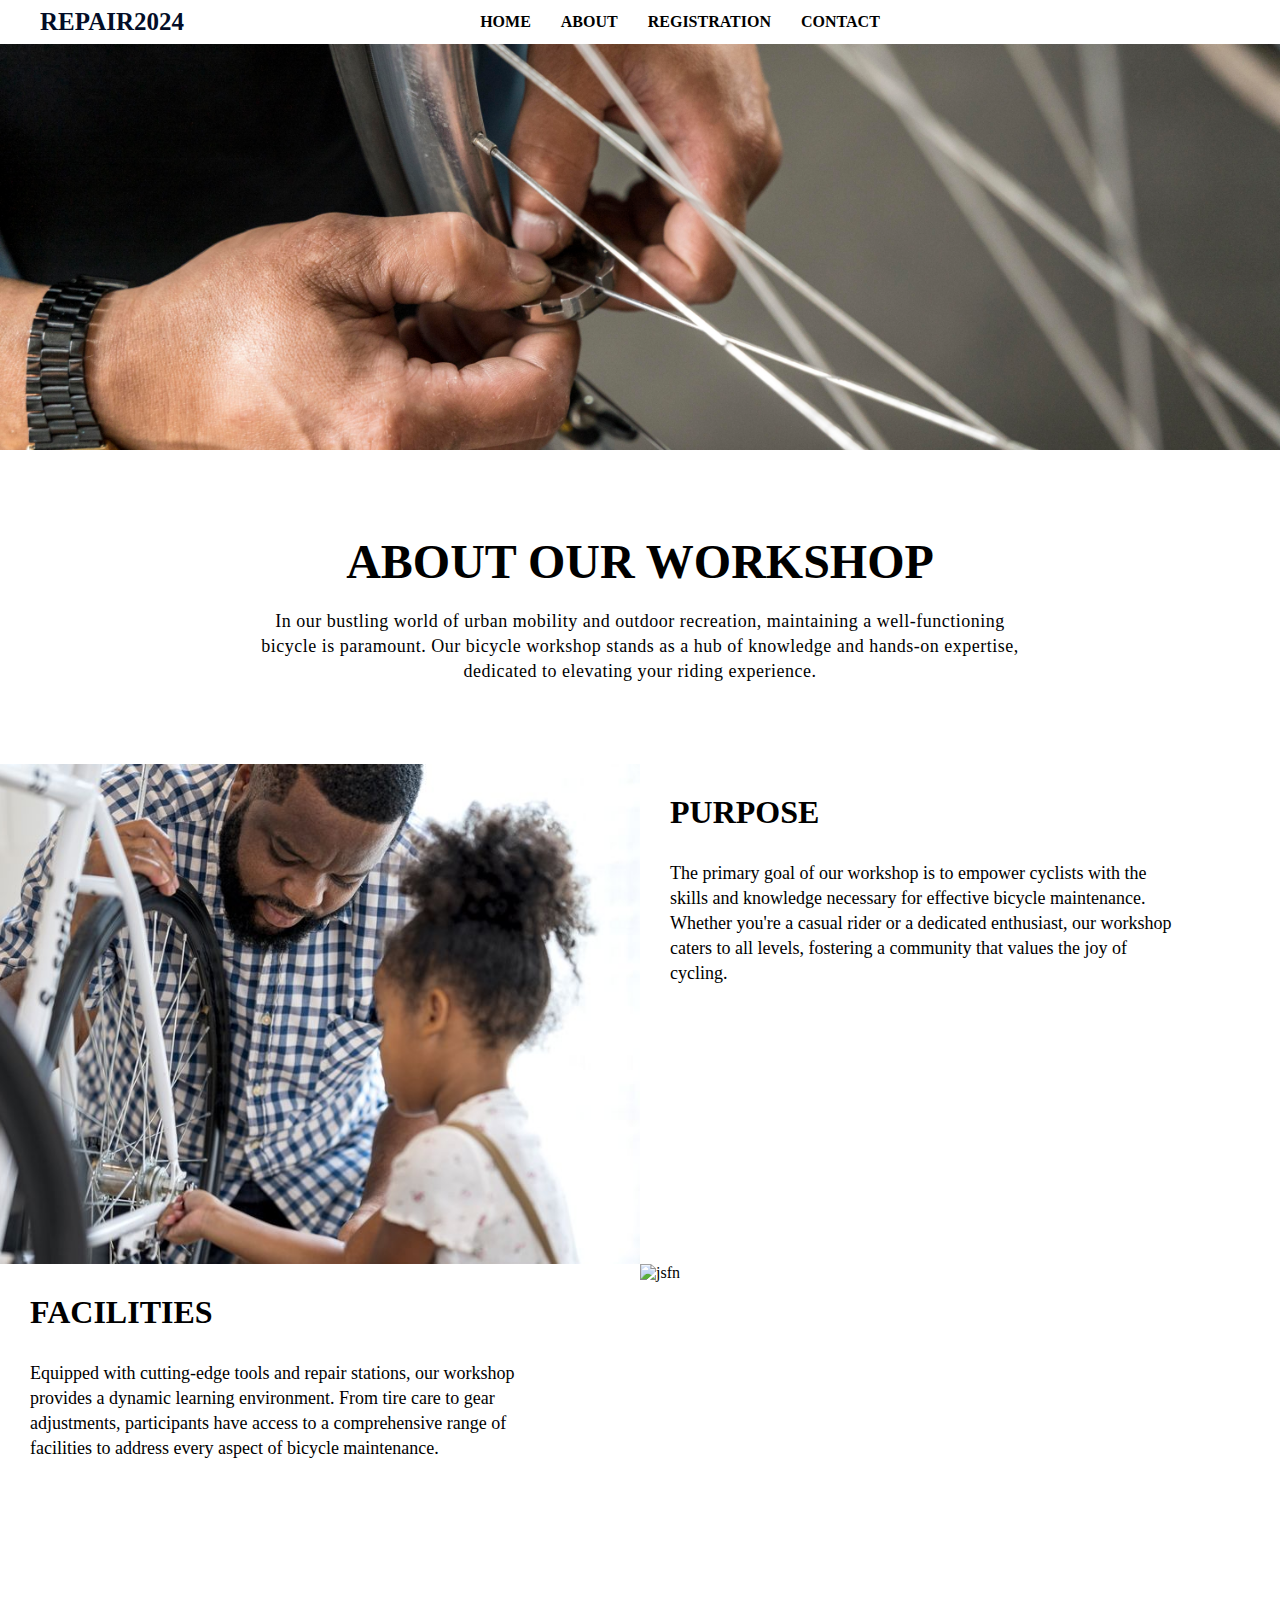
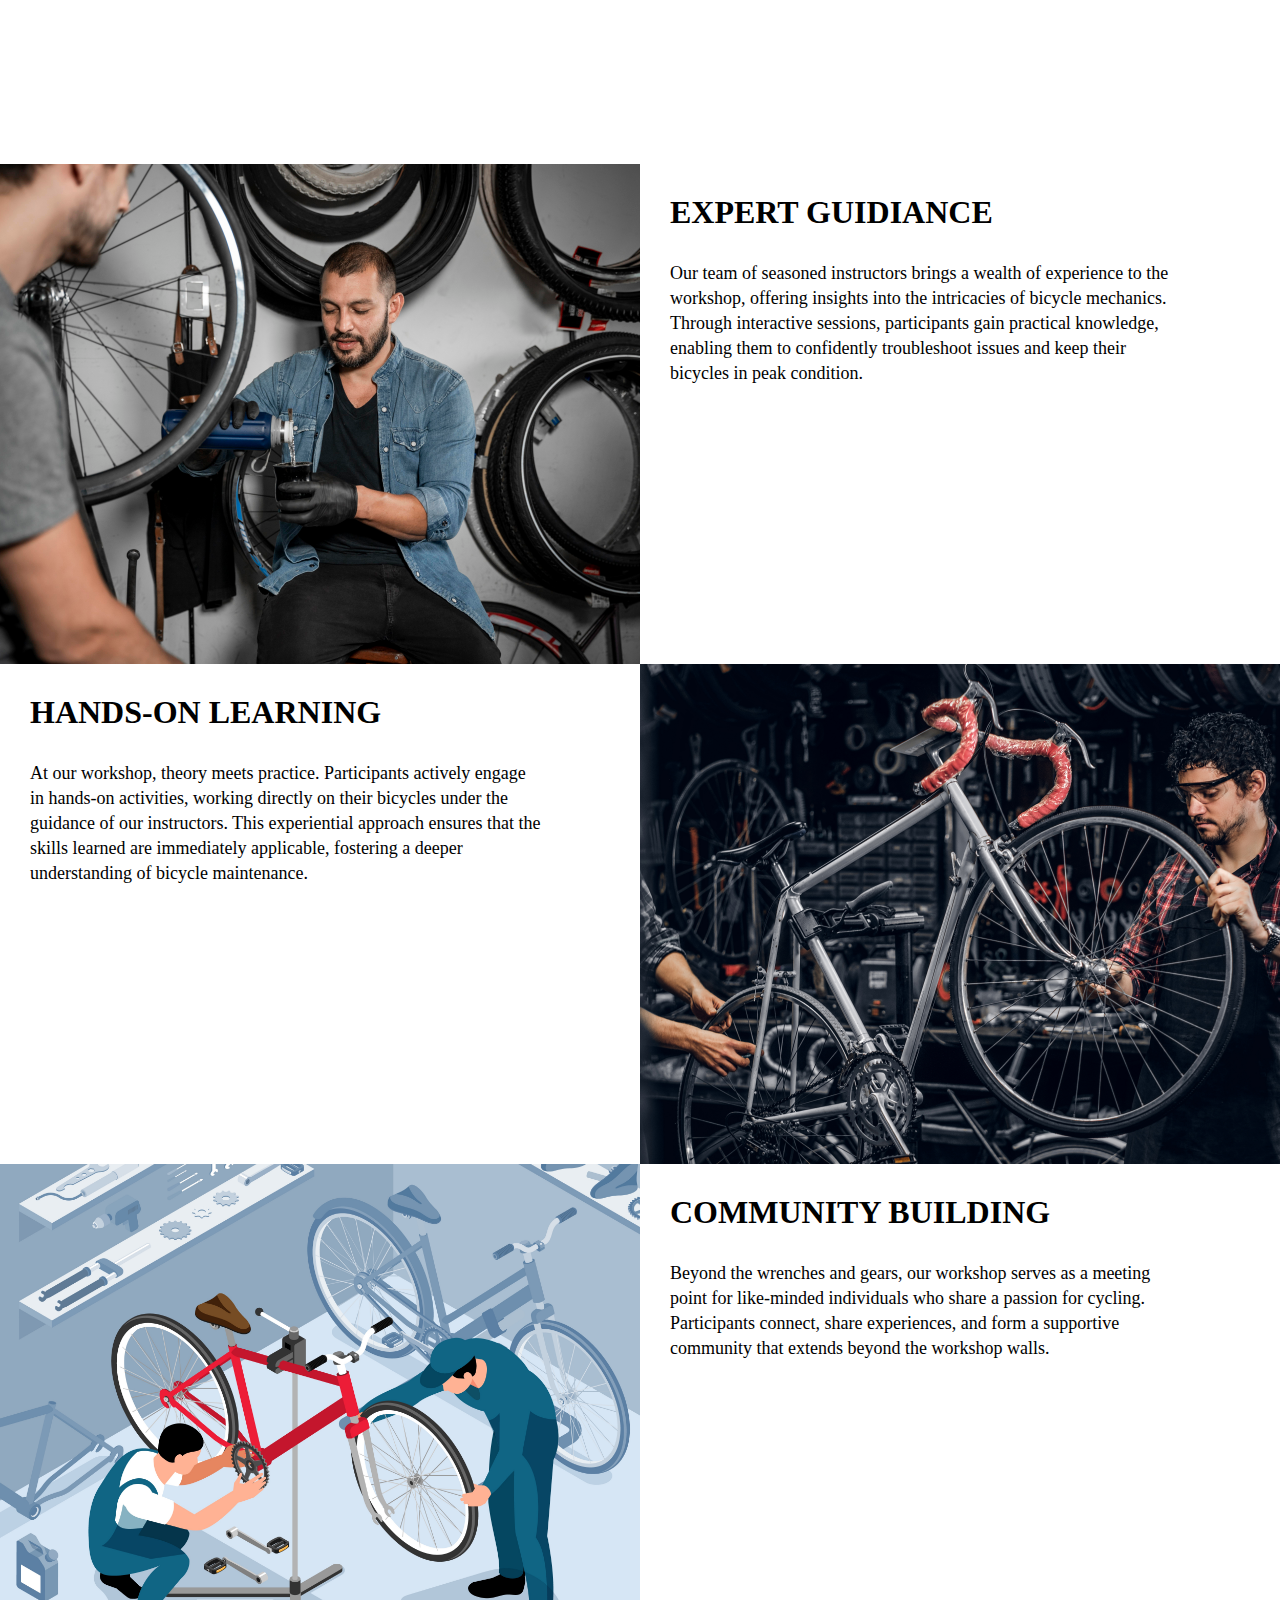
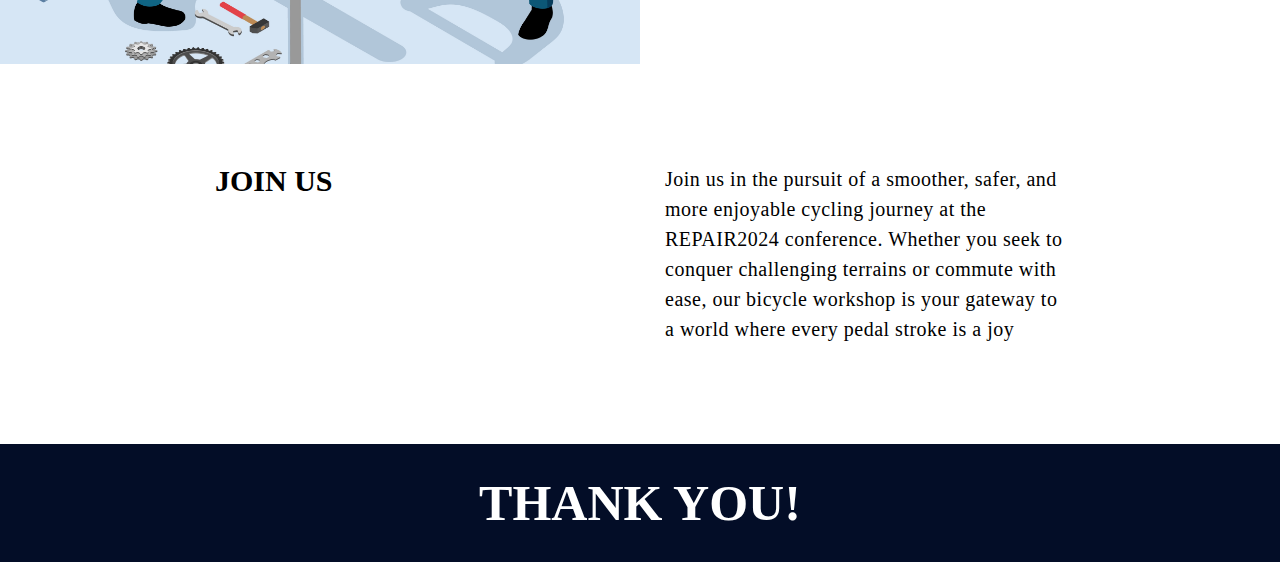
==== commit 7f7ca74d: "fixed the calculation button bug" ====
--- a/about.html
+++ b/about.html
@@ -166,12 +166,7 @@
             where every pedal stroke is a joy
           </p>
 
-          <button>
-            <!-- <Link class="linkTag" >
-            {" "}
-            View Services{" "}
-          </Link>{" "} -->
-          </button>
+        
         </div>
       </div>
 
